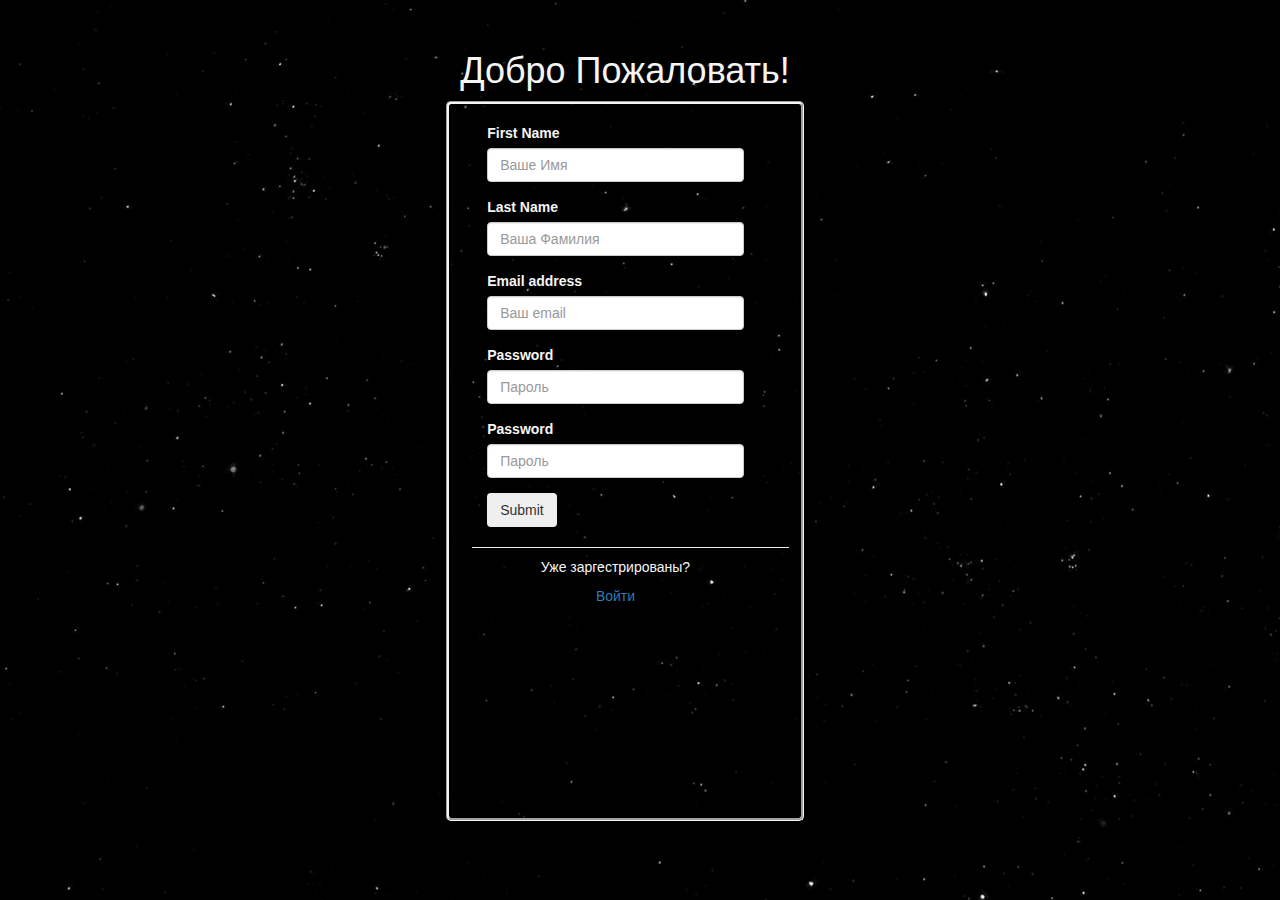
==== register.html @ 24bd6297 "HTML , CSS, and bootstrap part" ====
<!DOCTYPE html>
<html lang="en">
  <head>
    <meta charset="utf-8">
    <meta http-equiv="X-UA-Compatible" content="IE=edge">
    <meta name="viewport" content="width=device-width, initial-scale=1">

    <title> Login and Registartion form</title>
    <!-- CSS -->
    <link rel="stylesheet" href="./css/register.css">

    <!-- JS -->
    <script src="index.js"></script>

    <!-- Bootstrap -->
    <link rel="stylesheet" href="https://maxcdn.bootstrapcdn.com/bootstrap/3.4.0/css/bootstrap.min.css">

    <!-- Mobile properties-->
    <meta name="viewport" content="width=device-width, initial-scale=1">

  </head>
  <body>
      <div class="container-fluid" id="background">
          <div> 
            <div class="stars">
                <div class="twinkling">
                    <h1 id="header-name"> Добро Пожаловать!</h1>
                    <!-- Register Form -->
                    <form id="register_form">
                        <!-- First Name-->
                        <div class="form-group row">
                            <div class="col-md-10">
                                <label for="register__firstname" class="white-color"> First Name</label>
                                <input type="text" class="form-control" id="register__firstname" placeholder="Ваше Имя">
                            </div>
                        </div>
                        <!-- Last Name-->
                        <div class="form-group row">
                            <div class="col-md-10">
                                <label for="register__lastname" class="white-color"> Last Name </label>
                                <input type="text" class="form-control" id="register__lastname" placeholder="Ваша Фамилия">
                            </div>
                        </div>
                        <!-- Email -->
                        <div class="form-group row">
                            <div class="col-md-10">
                                <label for="login__input-email" class="white-color">Email address</label>
                                <input type="email" class="form-control" id="login__input-email" placeholder="Ваш email">
                            </div>
                        </div>
                        <!--Password -->
                        <div class="form-group row">
                            <div class="col-md-10">
                                <label for="login__input-password" class="white-color">Password</label>
                                <input type="password" class="form-control" id="login__input-password" placeholder="Пароль">
                            </div>
                        </div>
                        <!-- Confirm Password-->
                        <div class="form-group row">
                            <div class="col-md-10">
                                <label for="login__input-password" class="white-color">Password</label>
                                <input type="password" class="form-control" id="login__input-password" placeholder="Пароль">
                            </div>
                        </div>
                        <!-- Registrartion button-->
                        <button type="submit" class="btn btn-light" id="btn_login" onClick="login()"> Submit</button>
                        <div class="form-group row">
                            <hr>
                            <div class="col-md-10 center"> 
                                <h5 class="white-color" id="label_regist"> Уже заргестрированы?</h5>
                                <a href="index.html" id="register_link"> Войти</a>
                            </div>
                        </div>
                    </form> 
                </div>     
            </div> 
          </div>
        </div>
  </body>
</html>
---- css/register.css ----
.stars, .twinkling{
    margin-top: 0px;
    margin-left: -15px;
    position:absolute;
    width:100%;
    height:100%;
    display:block;
}

.stars {
  background:#000 url(../img/stars.png) repeat top center;
  z-index:0;
}

.twinkling{
  background:transparent url(../img/twinkling.png) repeat top center;
  z-index:1;

  -moz-animation:move-twink-back 200s linear infinite;
  -ms-animation:move-twink-back 200s linear infinite;
  -o-animation:move-twink-back 200s linear infinite;
  -webkit-animation:move-twink-back 200s linear infinite;
  animation:move-twink-back 200s linear infinite;
}


@keyframes move-twink-back {
    from {background-position:0 0;}
    to {background-position:-10000px 5000px;}
}
@-webkit-keyframes move-twink-back {
    from {background-position:0 0;}
    to {background-position:-10000px 5000px;}
}
@-moz-keyframes move-twink-back {
    from {background-position:0 0;}
    to {background-position:-10000px 5000px;}
}
@-ms-keyframes move-twink-back {
    from {background-position:0 0;}
    to {background-position:-10000px 5000px;}
}

#header-name{
    color:whitesmoke;
    text-align: center;
    z-index: 0;
    margin-top: 4%;
}

form{
    border-color: whitesmoke; 
    border-style: groove;
    border-radius: 5px;
    background: none;
    width: 28%;
    height: 80%;
    margin-left: 36%;
    padding-left: 3%;
    padding-top: 1.5%; 
}


 hr{
    width:90%;
    float: left; 
    padding-left: 2%;
 }

 #btn_regist{
     margin-left: 30%;
 }

 #label_regist{
    margin-top: -3%;
 }

 .center{
     text-align: center;
 }

 .white-color{
     color:whitesmoke;
 }
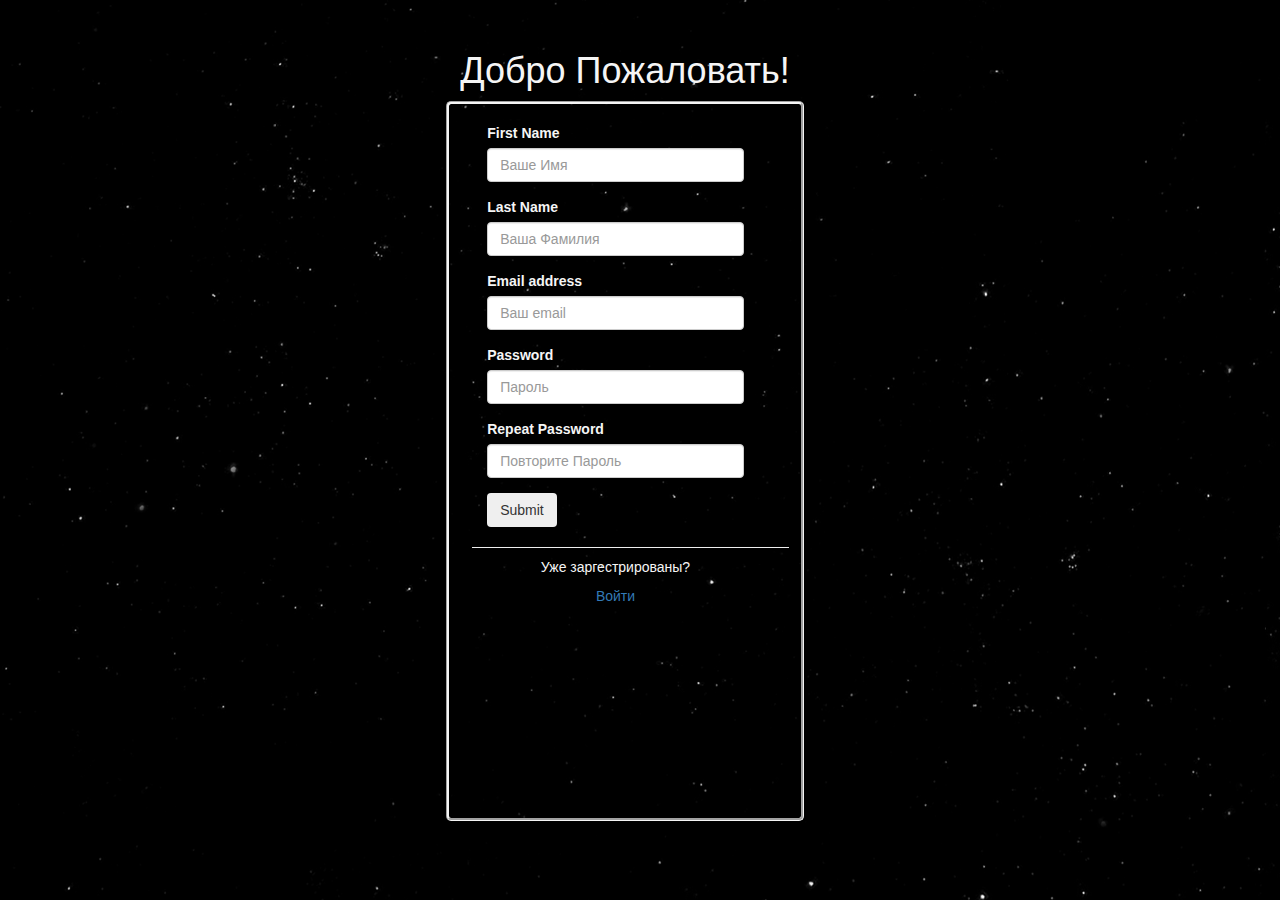
==== commit b0662697: "JS validation form added" ====
--- a/register.html
+++ b/register.html
@@ -51,19 +51,19 @@
                         <!--Password -->
                         <div class="form-group row">
                             <div class="col-md-10">
-                                <label for="login__input-password" class="white-color">Password</label>
-                                <input type="password" class="form-control" id="login__input-password" placeholder="Пароль">
+                                <label for="register__input-password" class="white-color">Password</label>
+                                <input type="password" class="form-control" id="register__input-password" placeholder="Пароль">
                             </div>
                         </div>
                         <!-- Confirm Password-->
                         <div class="form-group row">
                             <div class="col-md-10">
-                                <label for="login__input-password" class="white-color">Password</label>
-                                <input type="password" class="form-control" id="login__input-password" placeholder="Пароль">
+                                <label for="register__confirm-password" class="white-color"> Repeat Password</label>
+                                <input type="password" class="form-control" id="register__confirm-password" placeholder="Повторите Пароль">
                             </div>
                         </div>
                         <!-- Registrartion button-->
-                        <button type="submit" class="btn btn-light" id="btn_login" onClick="login()"> Submit</button>
+                        <button type="submit" class="btn btn-light" id="btn_login" onClick="validationForm()"> Submit</button>
                         <div class="form-group row">
                             <hr>
                             <div class="col-md-10 center"> 
